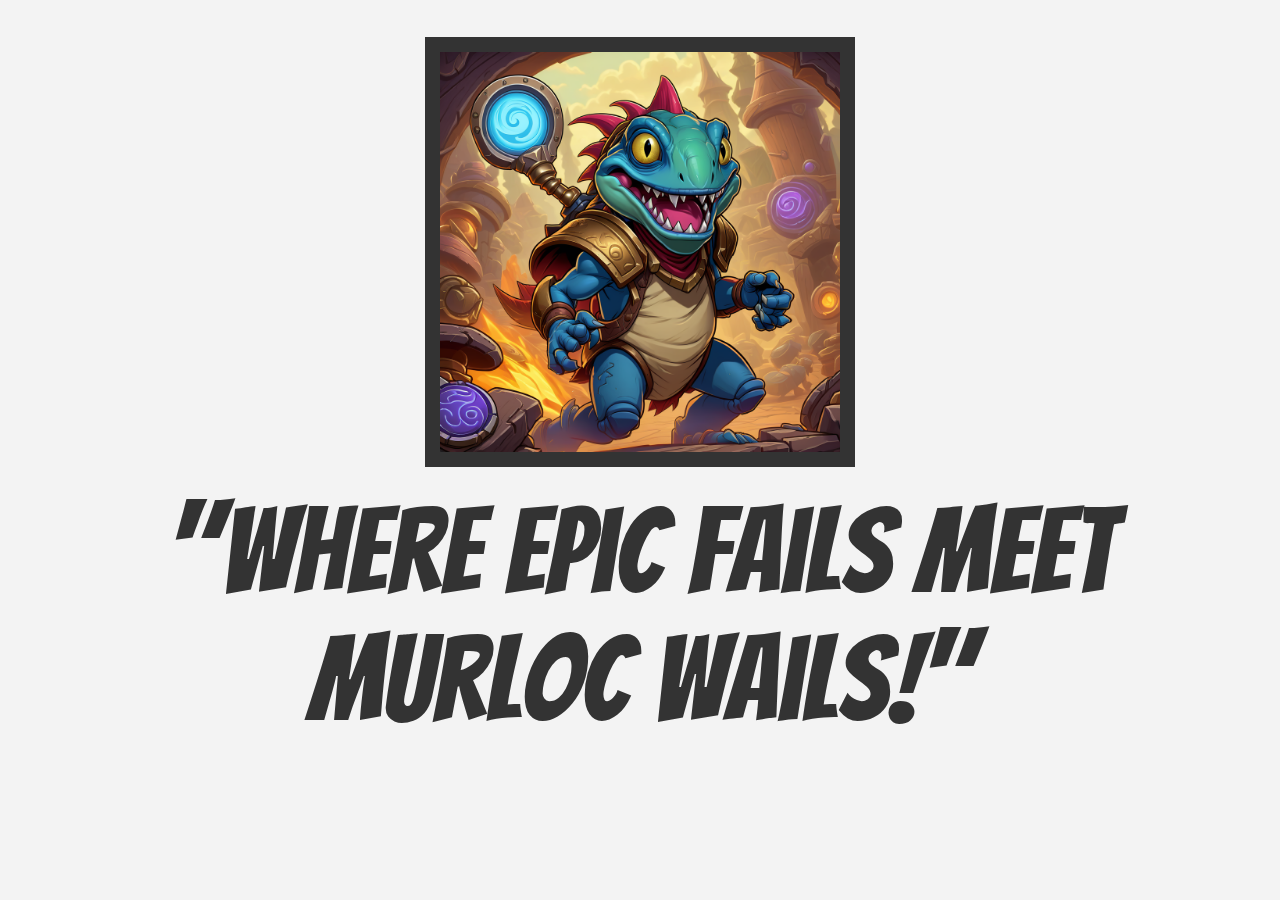
==== index.html @ fc71143e "initial commit" ====
<!DOCTYPE html>
<html lang="en">
<head>
    <meta charset="UTF-8">
    <meta name="viewport" content="width=device-width, initial-scale=1.0">
    <title>Mrglglglgl.com Coming Soon!</title>

    <!-- Importing the Google Font -->
<link rel="preconnect" href="https://fonts.googleapis.com">
<link rel="preconnect" href="https://fonts.gstatic.com" crossorigin>
<link href="https://fonts.googleapis.com/css2?family=Bangers&family=Crimson+Text:ital,wght@1,400;1,600&family=Lobster&display=swap" rel="stylesheet">

    <!-- My stylesheet -->
    <link rel="stylesheet" href="css/landing.css">
</head>
<body>
    <div class="container">
        <img src="img/01.png" alt="Centered Image">
        <p>"Where Epic Fails Meet Murloc Wails!"</p>
    </div>
</body>
</html>
---- css/landing.css ----
body, html {
    height: 100%;
    margin: 0;
    display: flex;
    justify-content: center;
    align-items: center;
    background-color: #f3f3f3;
}

.container {
    display: flex;
    flex-direction: column;
    align-items: center;
    text-align: center;
}

.container img {
    width: 400px;
    height: 400px;
    object-fit: cover;
    border: #333 15px solid;
}

.container p {
    font-family: 'Bangers', cursive;
    margin-top: 20px;
    font-size: 120px;
    color: #333;
}
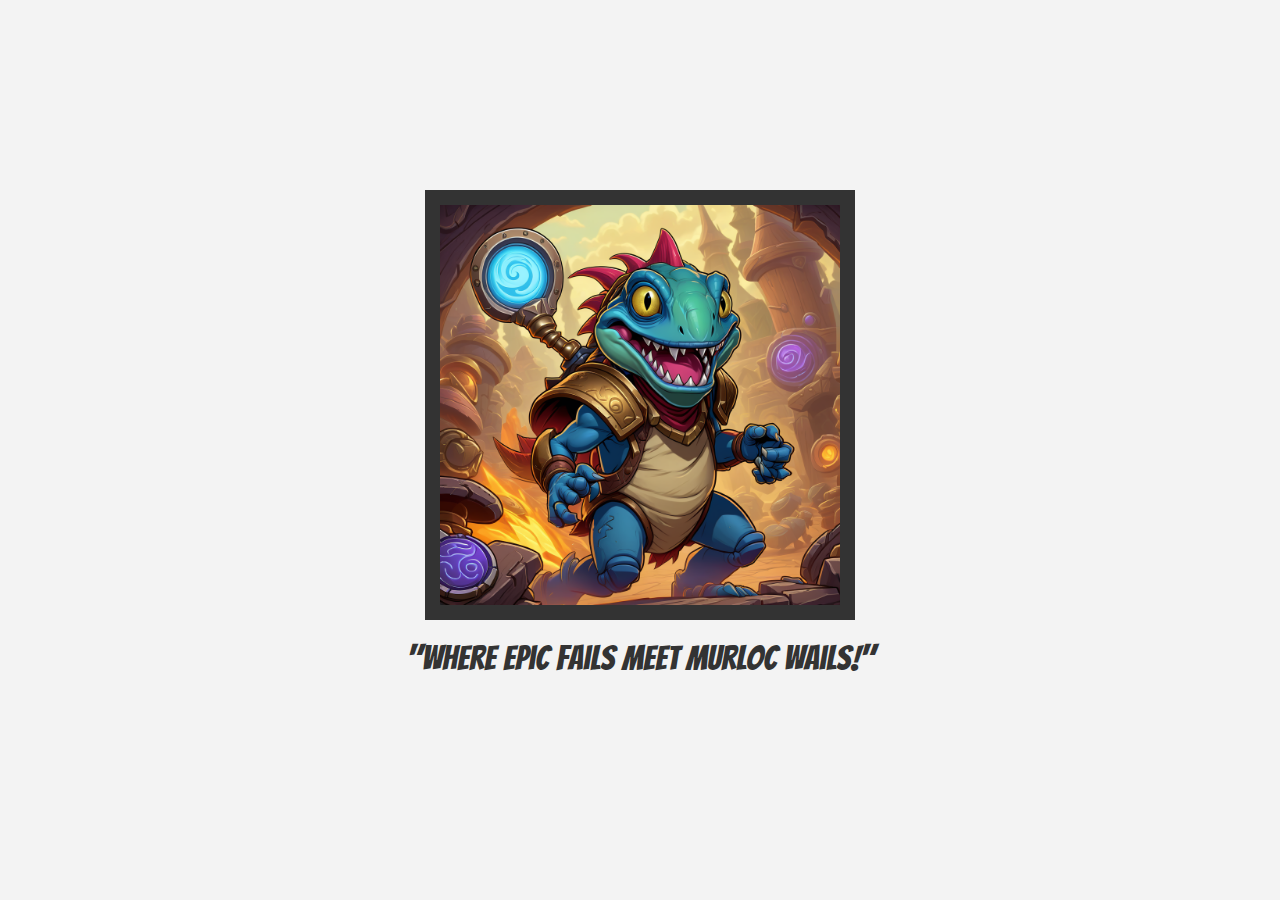
==== commit bf94eaef: "added pragma" ====
--- a/index.html
+++ b/index.html
@@ -3,12 +3,18 @@
 <head>
     <meta charset="UTF-8">
     <meta name="viewport" content="width=device-width, initial-scale=1.0">
+    
+    <!-- Prevent caching -->
+    <meta http-equiv="Cache-Control" content="no-cache, no-store, must-revalidate" />
+    <meta http-equiv="Pragma" content="no-cache" />
+    <meta http-equiv="Expires" content="0" />
+
     <title>Mrglglglgl.com Coming Soon!</title>
 
     <!-- Importing the Google Font -->
-<link rel="preconnect" href="https://fonts.googleapis.com">
-<link rel="preconnect" href="https://fonts.gstatic.com" crossorigin>
-<link href="https://fonts.googleapis.com/css2?family=Bangers&family=Crimson+Text:ital,wght@1,400;1,600&family=Lobster&display=swap" rel="stylesheet">
+    <link rel="preconnect" href="https://fonts.googleapis.com">
+    <link rel="preconnect" href="https://fonts.gstatic.com" crossorigin>
+    <link href="https://fonts.googleapis.com/css2?family=Bangers&family=Crimson+Text:ital,wght@1,400;1,600&family=Lobster&display=swap" rel="stylesheet">
 
     <!-- My stylesheet -->
     <link rel="stylesheet" href="css/landing.css">
@@ -19,4 +25,4 @@
         <p>"Where Epic Fails Meet Murloc Wails!"</p>
     </div>
 </body>
-</html>+</html>
--- a/css/landing.css
+++ b/css/landing.css
@@ -24,6 +24,6 @@
 .container p {
     font-family: 'Bangers', cursive;
     margin-top: 20px;
-    font-size: 120px;
+    font-size: 34px;
     color: #333;
 }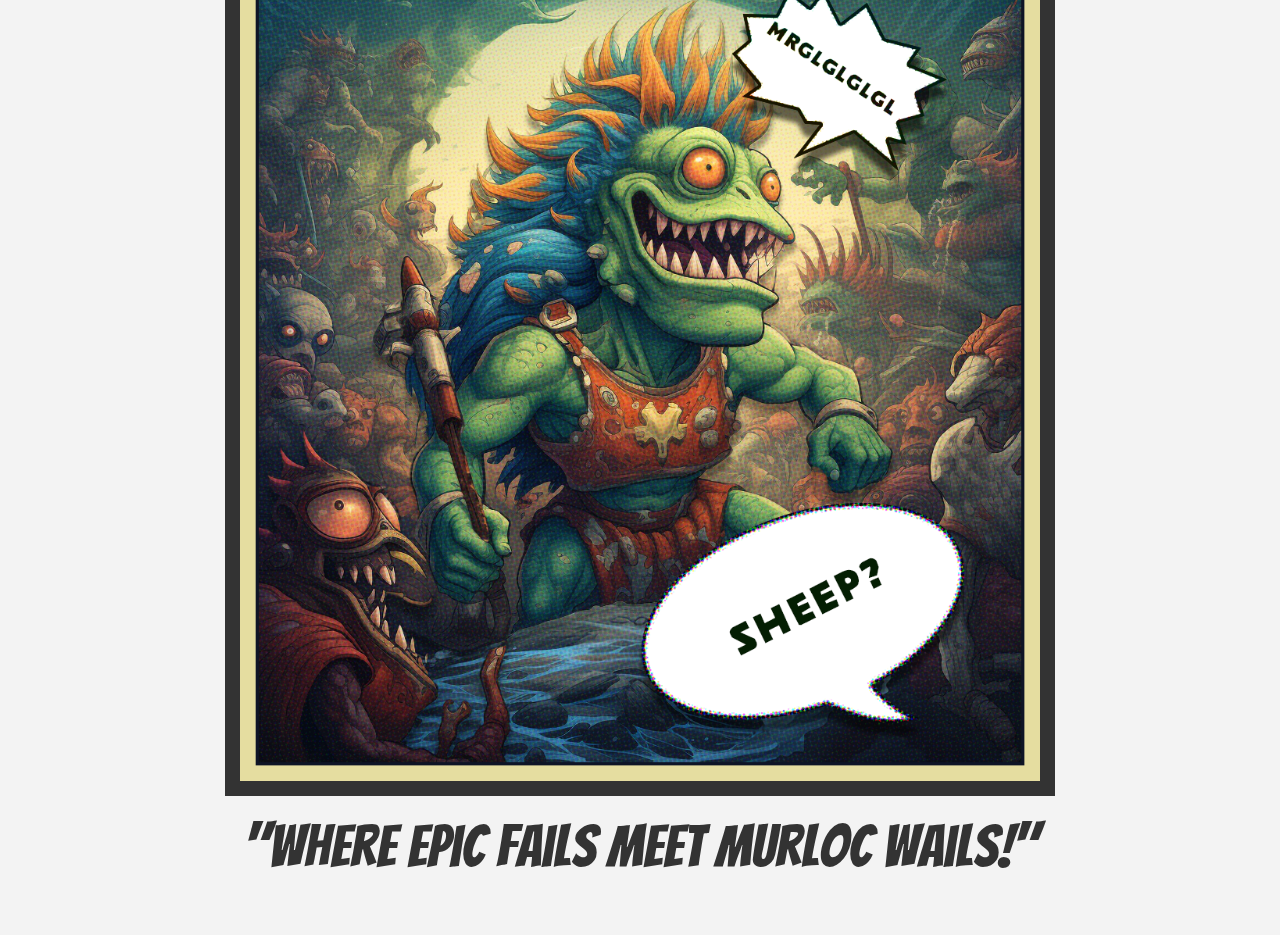
==== commit 1cb1288c: "img size" ====
--- a/index.html
+++ b/index.html
@@ -21,7 +21,7 @@
 </head>
 <body>
     <div class="container">
-        <img src="img/01.png" alt="Centered Image">
+        <img src="img/landing00.png" alt="Centered Image">
         <p>"Where Epic Fails Meet Murloc Wails!"</p>
     </div>
 </body>
--- a/css/landing.css
+++ b/css/landing.css
@@ -15,8 +15,8 @@
 }
 
 .container img {
-    width: 400px;
-    height: 400px;
+    width: 800px;
+    height: 800px;
     object-fit: cover;
     border: #333 15px solid;
 }
@@ -24,6 +24,6 @@
 .container p {
     font-family: 'Bangers', cursive;
     margin-top: 20px;
-    font-size: 34px;
+    font-size: 58px;
     color: #333;
 }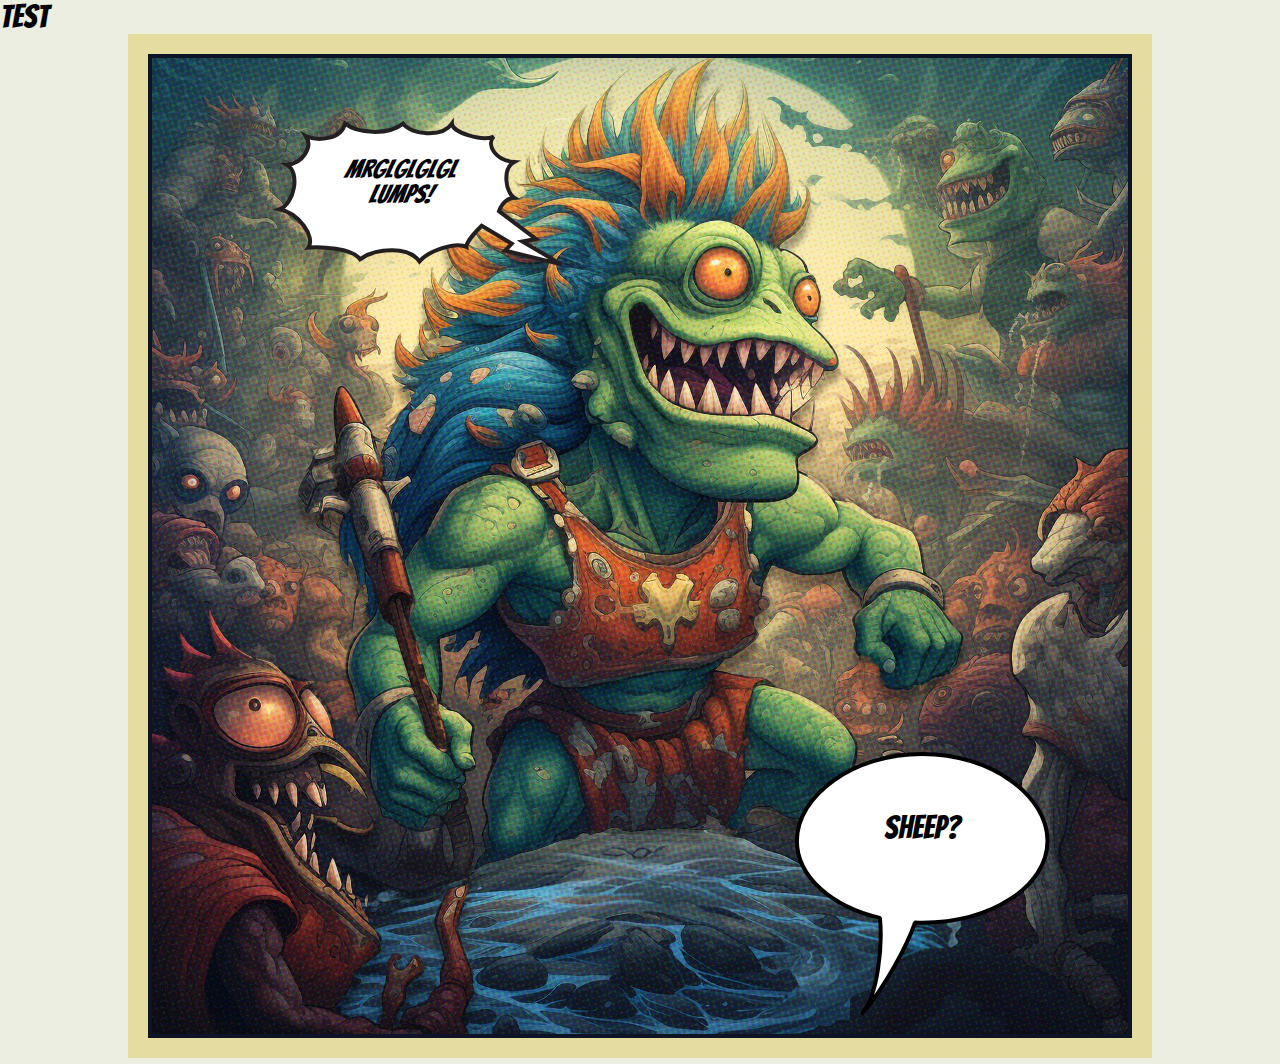
==== commit 5cc1a25f: "svg bubbles" ====
--- a/index.html
+++ b/index.html
@@ -3,7 +3,7 @@
 <head>
     <meta charset="UTF-8">
     <meta name="viewport" content="width=device-width, initial-scale=1.0">
-    
+
     <!-- Prevent caching -->
     <meta http-equiv="Cache-Control" content="no-cache, no-store, must-revalidate" />
     <meta http-equiv="Pragma" content="no-cache" />
@@ -19,10 +19,16 @@
     <!-- My stylesheet -->
     <link rel="stylesheet" href="css/landing.css">
 </head>
+
 <body>
-    <div class="container">
+        Test
+    <div class="image-container">
+        <blockquote class="electric bubble">Mrglglglgl<br> Lumps!</blockquote>
+        <blockquote class="speech bubble">Sheep?</blockquote>
         <img src="img/landing00.png" alt="Centered Image">
-        <p>"Where Epic Fails Meet Murloc Wails!"</p>
+        
     </div>
+    
 </body>
+
 </html>
--- a/css/landing.css
+++ b/css/landing.css
@@ -1,29 +1,76 @@
 body, html {
-    height: 100%;
-    margin: 0;
-    display: flex;
-    justify-content: center;
-    align-items: center;
-    background-color: #f3f3f3;
+    background-color: #eceee1;
 }
 
-.container {
-    display: flex;
-    flex-direction: column;
-    align-items: center;
-    text-align: center;
+/* speech bubbles*/
+
+* { 
+box-sizing: border-box;
+}
+body { 
+font-family: 'Bangers'; 
+font-size: clamp(1.5rem, 2.5vw, 3rem);
+margin: 0;
 }
 
-.container img {
-    width: 800px;
-    height: 800px;
-    object-fit: cover;
-    border: #333 15px solid;
+blockquote.bubble { 
+background-position: center;
+background-repeat: no-repeat !important;
+background-size: 100% 100%;
+margin: 0 auto;
+text-align: center;
+height: 0;
+box-sizing: content-box;
+line-height: 1;
+}
+blockquote.speech {
+background: url(../data/speech-bubble.svg); 
+width: 25%;
+padding-top: 6%;
+padding-bottom: 20%;
+}
+blockquote.whisper {
+background: url(../data/whisper.svg); /* whisper.svg */
+width: 25%;
+font-size: clamp(1.5rem, 2.5vw, 3rem);
+color: #ccc;
+font-style: italic;
+padding: 6% 5% 15%;
+}
+blockquote.electric {
+background: url(../data/electric.svg); /* electric.svg*/
+width: 25%;
+font-size: clamp(1rem, 2vw, 2.5vw);
+font-style: italic;
+padding: 4% 6% 12% 0%;
+}
+blockquote.electric span {
+display: block;
+font-size: clamp(1rem, 2vw, 2.5vw);
+font-weight: bold;
 }
 
-.container p {
-    font-family: 'Bangers', cursive;
-    margin-top: 20px;
-    font-size: 58px;
-    color: #333;
-}+/* Image positioning */
+
+.image-container {
+    position: relative;
+    width: 1024px;   /* width of the image */
+    height: 1024px;  /* height of the image */
+    margin: 0 auto;  /* centering the container if needed */
+}
+
+blockquote.bubble {
+    position: absolute;
+}
+
+blockquote.electric {
+    top: 8%;  /* adjust these values as needed */
+    right: 55%;
+    z-index: 1;
+}
+
+blockquote.speech {
+    top: 70%;  /* adjust these values as needed */
+    left: 65%;
+    z-index: 1;
+}
